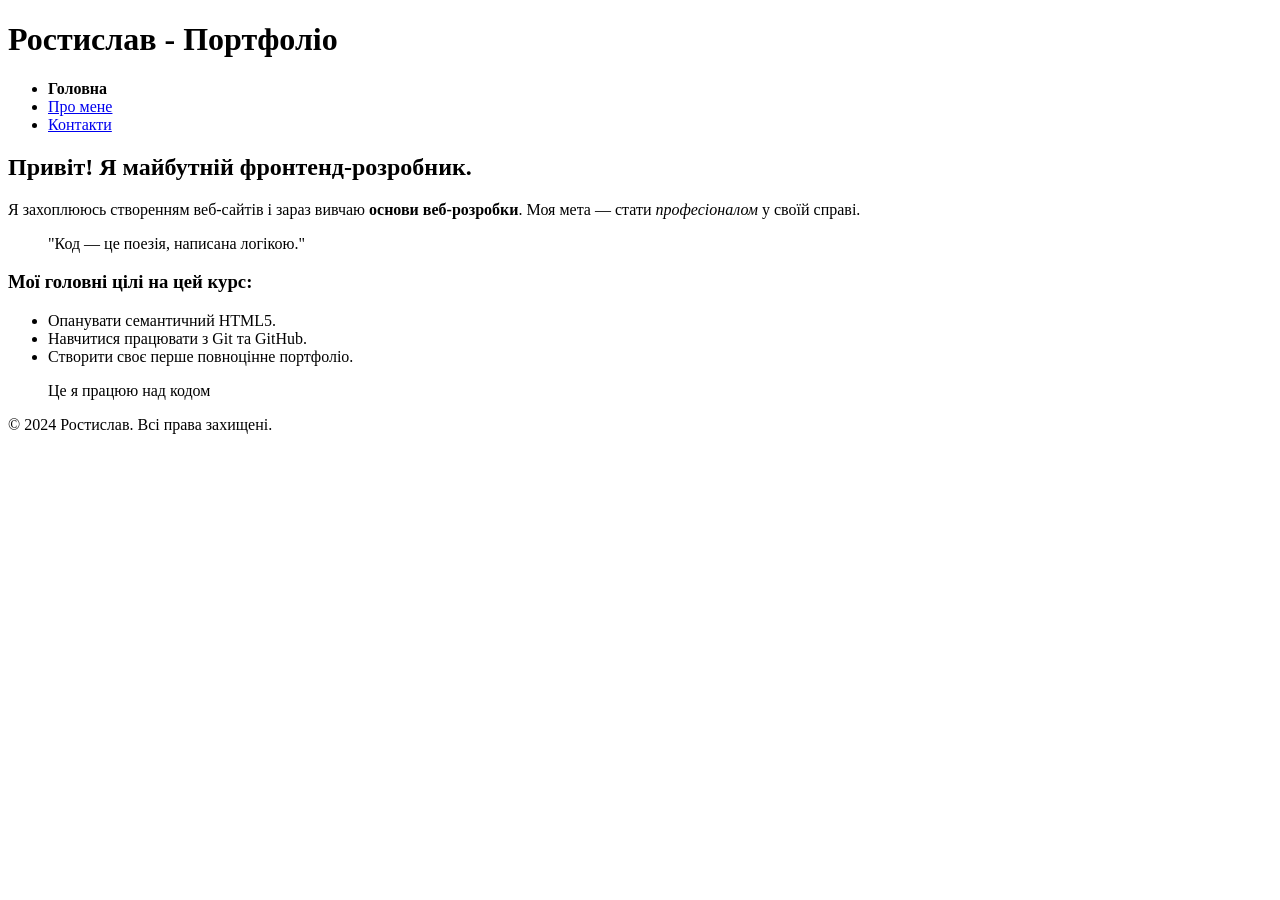
==== index.html @ c4b3e0cd "2 HTML Pages" ====
<!DOCTYPE html>
<html lang="uk">
<head>
    <meta charset="UTF-8">
    <meta name="viewport" content="width=device-width, initial-scale=1.0">
    <meta name="description" content="Моє персональне портфоліо">
    <meta name="author" content="Ростислав">
    <title>Головна | Портфоліо</title>
</head>
<body>

    <header>
        <h1>Ростислав - Портфоліо</h1>
        <nav>
            <ul>
                <li><strong>Головна</strong></li>
                <li><a href="about.html">Про мене</a></li>
                <li><a href="contacts.html">Контакти</a></li>
            </ul>
        </nav>
    </header>

    <main>
        <section>
            <h2>Привіт! Я майбутній фронтенд-розробник.</h2>
            <p>Я захоплююсь створенням веб-сайтів і зараз вивчаю <strong>основи веб-розробки</strong>. Моя мета — стати <em>професіоналом</em> у своїй справі.</p>
            
            <blockquote>
                "Код — це поезія, написана логікою."
            </blockquote>
            
            <h3>Мої головні цілі на цей курс:</h3>
            <ul>
                <li>Опанувати семантичний HTML5.</li>
                <li>Навчитися працювати з Git та GitHub.</li>
                <li>Створити своє перше повноцінне портфоліо.</li>
            </ul>

            <figure>
                <figcaption>Це я працюю над кодом</figcaption>
            </figure>
        </section>
    </main>

    <footer>
        <p>&copy; 2024 Ростислав. Всі права захищені.</p>
    </footer>

</body>
</html>
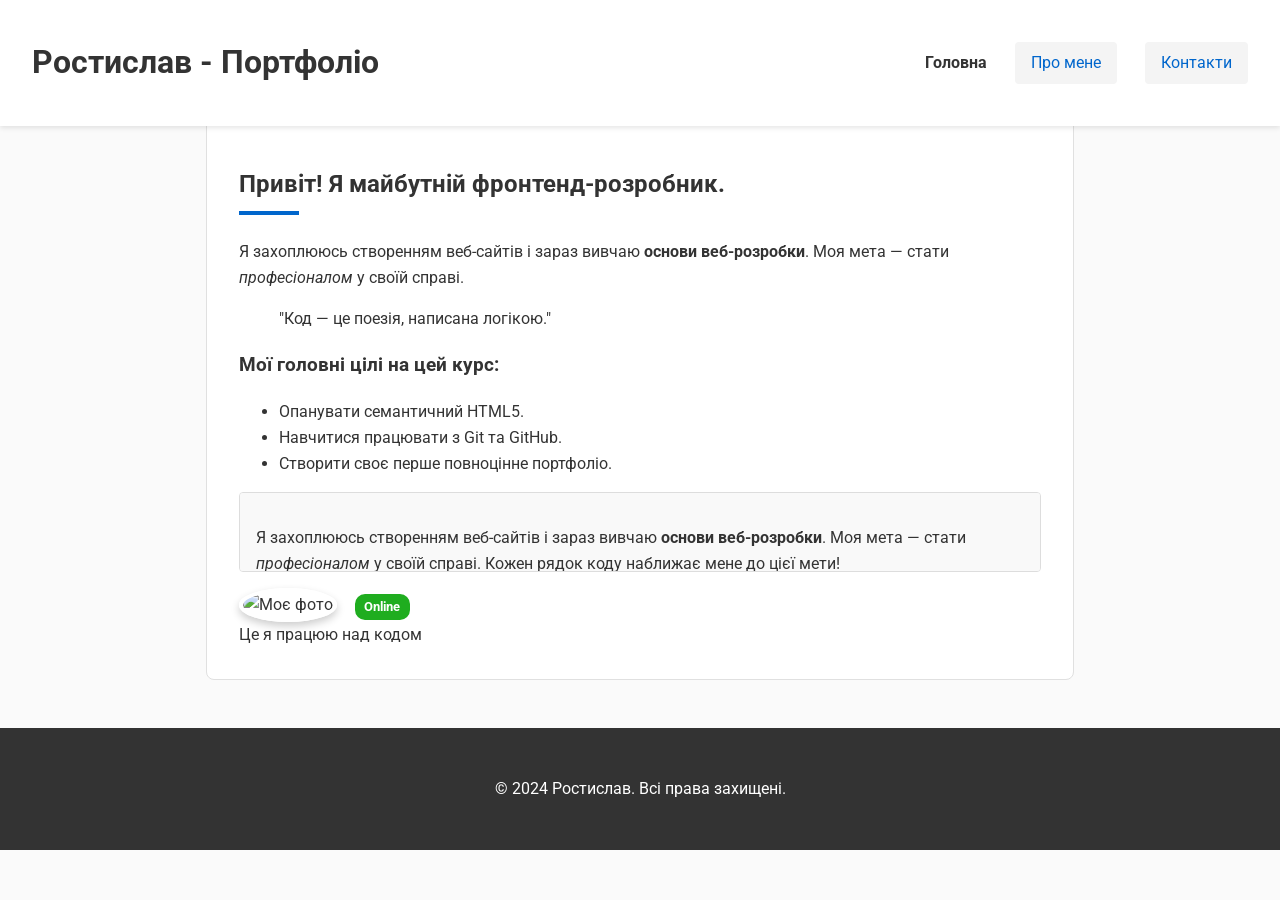
==== commit 063c2f3a: "Added css support for html files , updated figure , added css" ====
--- a/index.html
+++ b/index.html
@@ -6,6 +6,7 @@
     <meta name="description" content="Моє персональне портфоліо">
     <meta name="author" content="Ростислав">
     <title>Головна | Портфоліо</title>
+    <link rel="stylesheet" href="styles.css">
 </head>
 <body>
 
@@ -36,7 +37,15 @@
                 <li>Створити своє перше повноцінне портфоліо.</li>
             </ul>
 
-            <figure>
+            <div class="scroll-box">
+                <p>Я захоплююсь створенням веб-сайтів і зараз вивчаю <strong>основи веб-розробки</strong>. Моя мета — стати <em>професіоналом</em> у своїй справі. Кожен рядок коду наближає мене до цієї мети!</p>
+            </div>
+
+            <!-- Parent container for position: relative -->
+            <figure class="profile-figure">
+                <img src="images/photo.jpg" alt="Моє фото" width="200">
+                <!-- Child element for position: absolute -->
+                <span class="status-badge">Online</span>
                 <figcaption>Це я працюю над кодом</figcaption>
             </figure>
         </section>
--- a/styles.css
+++ b/styles.css
@@ -0,0 +1,207 @@
+@import url('https://fonts.googleapis.com/css2?family=Roboto:wght@400;700&display=swap');
+
+*,
+*::before,
+*::after {
+    box-sizing: border-box;
+}
+
+body {
+    margin: 0;
+    padding: 0;
+    font-family: 'Roboto', Arial, sans-serif;
+    font-size: 1rem;
+    line-height: 1.6;
+    background-color: hsl(0, 0%, 98%);
+    color: #333333;
+    padding-top: 80px;
+}
+
+a:link { color: rgb(0, 102, 204); text-decoration: none; } /* Використання RGB */
+a:visited { color: rgb(85, 26, 139); }
+a:hover { color: rgb(0, 51, 153); text-decoration: underline; }
+a:active { color: rgb(255, 0, 0); }
+a:focus { outline: 2px dashed rgb(0, 102, 204); outline-offset: 2px; }
+
+header {
+    position: fixed;
+    top: 0;
+    left: 0;
+    width: 100%;
+    background-color: #ffffff;
+    box-shadow: 0 2px 5px rgba(0,0,0,0.1);
+    z-index: 1000;
+    padding: 1rem 2rem;
+    display: flex;
+    justify-content: space-between;
+    align-items: center;
+}
+
+nav > ul {
+    list-style: none;
+    margin: 0;
+    padding: 0;
+}
+
+nav ul li {
+    display: inline-block;
+    margin-left: 1.5rem;
+}
+
+nav ul li a {
+    display: inline-block;
+    padding: 0.5rem 1rem;
+    background-color: #f4f4f4;
+    border-radius: 4px;
+    color: #333333;
+}
+
+nav ul li a:hover {
+    background-color: rgb(0, 102, 204);
+    color: #ffffff;
+    text-decoration: none;
+}
+
+main {
+    max-width: 900px;
+    margin: 2rem auto;
+    padding: 0 1rem;
+}
+
+section {
+    background-color: #ffffff;
+    padding: 2rem;
+    margin-bottom: 2rem;
+    border-radius: 8px; /* Border-radius */
+    border: 1px solid #e0e0e0;
+}
+
+section h2 {
+    position: relative;
+    margin-bottom: 1.5rem;
+}
+
+section h2::after {
+    content: "";
+    display: block;
+    width: 60px;
+    height: 4px;
+    background-color: rgb(0, 102, 204);
+    margin-top: 0.5rem;
+}
+
+.profile-figure {
+    position: relative; 
+    display: inline-block;
+    margin: 0;
+}
+
+.profile-figure img {
+    border-radius: 50%;
+    border: 4px solid #ffffff;
+    box-shadow: 0 4px 8px rgba(0,0,0,0.2);
+}
+
+.status-badge {
+    position: absolute;
+    bottom: 25px;
+    right: 10px;
+    background-color: hsl(120, 70%, 40%);
+    color: white;
+    padding: 0.2rem 0.6rem;
+    border-radius: 12px;
+    font-size: 0.8rem;
+    font-weight: bold;
+    border: 2px solid white;
+}
+
+.scroll-box {
+    max-height: 80px;
+    overflow: auto;
+    background-color: #f9f9f9;
+    padding: 1rem;
+    border: 1px solid #ddd;
+    border-radius: 4px;
+    margin-bottom: 1rem;
+}
+
+table {
+    width: 100%;
+    border-collapse: collapse; /* Рамки таблиці */
+    margin-bottom: 1.5rem;
+}
+
+th, td {
+    border: 1px solid #cccccc;
+    padding: 1rem;
+}
+
+th {
+    background-color: rgb(0, 102, 204);
+    color: #ffffff;
+    font-weight: bold;
+}
+
+tr:nth-child(even) {
+    background-color: hsl(0, 0%, 96%);
+}
+
+tr:hover {
+    background-color: #eaf4ff;
+}
+
+fieldset {
+    border: 1px solid #cccccc;
+    border-radius: 8px;
+    padding: 1.5rem;
+    margin-bottom: 1.5rem;
+}
+
+legend {
+    font-weight: bold;
+    color: rgb(0, 102, 204);
+    padding: 0 0.5rem;
+}
+
+input[type="text"],
+input[type="email"],
+select,
+textarea {
+    width: 100%;
+    padding: 0.75rem;
+    margin-bottom: 1rem;
+    border: 1px solid #cccccc;
+    border-radius: 4px;
+    font-family: inherit;
+}
+
+input[type="text"]:focus,
+input[type="email"]:focus,
+select:focus,
+textarea:focus {
+    outline: none;
+    border-color: rgb(0, 102, 204);
+    box-shadow: 0 0 5px rgba(0, 102, 204, 0.4);
+}
+
+button[type="submit"] {
+    background-color: rgb(0, 102, 204);
+    color: #ffffff;
+    padding: 0.75rem 2rem;
+    border: none;
+    border-radius: 4px;
+    font-size: 1rem;
+    cursor: pointer;
+}
+
+button[type="submit"]:hover {
+    background-color: rgb(0, 51, 153);
+}
+
+footer {
+    text-align: center;
+    padding: 2rem;
+    background-color: #333333;
+    color: #ffffff;
+    margin-top: 3rem;
+}
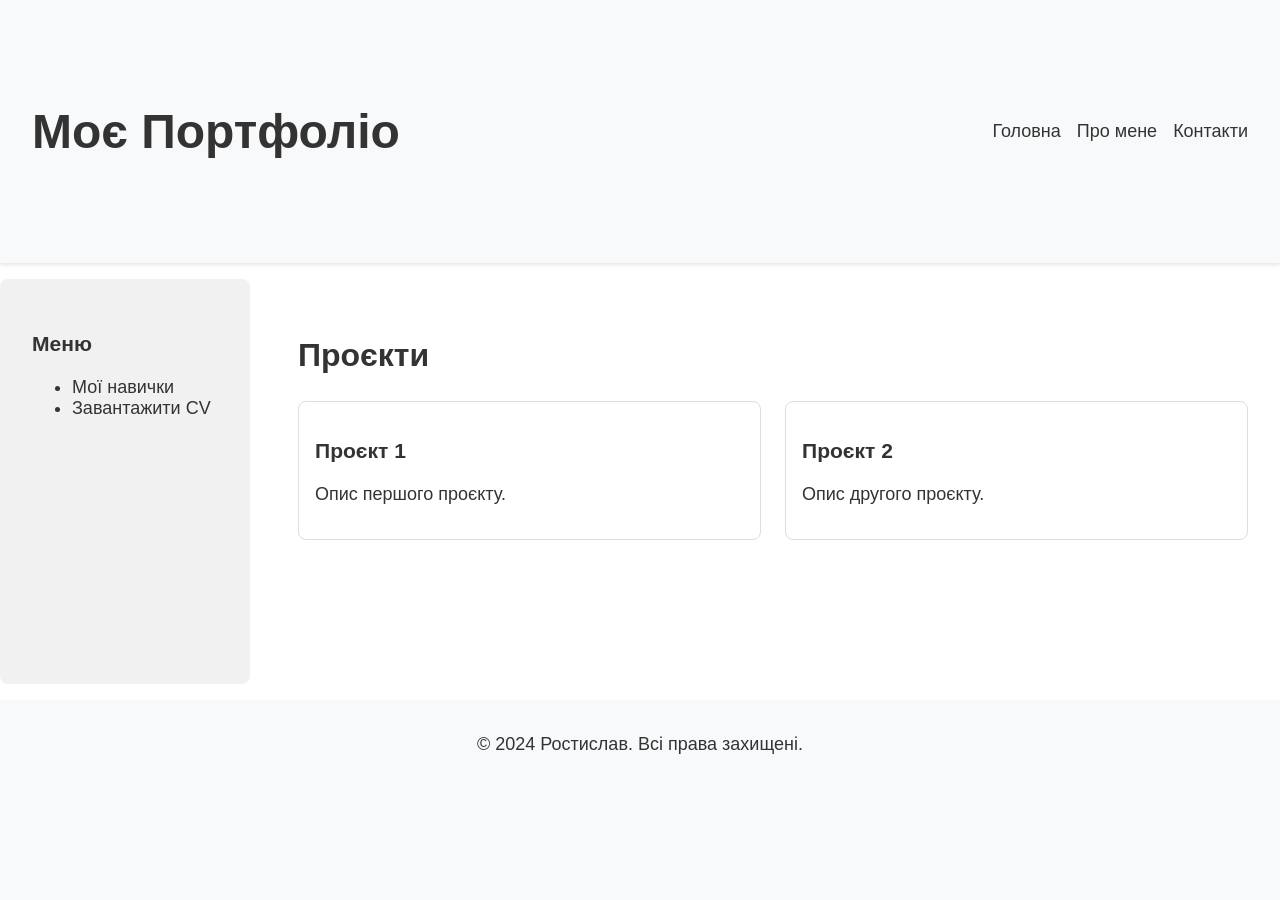
==== commit 6468cd83: "Updated index , contacts , about , styles to use grid and hamburger menu" ====
--- a/index.html
+++ b/index.html
@@ -3,57 +3,55 @@
 <head>
     <meta charset="UTF-8">
     <meta name="viewport" content="width=device-width, initial-scale=1.0">
-    <meta name="description" content="Моє персональне портфоліо">
-    <meta name="author" content="Ростислав">
     <title>Головна | Портфоліо</title>
     <link rel="stylesheet" href="styles.css">
 </head>
 <body>
+    <div class="page">
+        <header>
+            <h1>Моє Портфоліо</h1>
+            <nav class="nav">
+                <input type="checkbox" id="menu-toggle" class="menu-toggle">
+                <label for="menu-toggle" class="hamburger">
+                    <span></span>
+                    <span></span>
+                    <span></span>
+                </label>
+                <ul class="nav-list">
+                    <li><a href="index.html" class="nav-link">Головна</a></li>
+                    <li><a href="about.html" class="nav-link">Про мене</a></li>
+                    <li><a href="contacts.html" class="nav-link">Контакти</a></li>
+                </ul>
+            </nav>
+        </header>
 
-    <header>
-        <h1>Ростислав - Портфоліо</h1>
-        <nav>
+        <aside class="sidebar">
+            <h3>Меню</h3>
             <ul>
-                <li><strong>Головна</strong></li>
-                <li><a href="about.html">Про мене</a></li>
-                <li><a href="contacts.html">Контакти</a></li>
+                <li><a href="#" class="nav-link">Мої навички</a></li>
+                <li><a href="#" class="nav-link">Завантажити CV</a></li>
             </ul>
-        </nav>
-    </header>
+        </aside>
 
-    <main>
-        <section>
-            <h2>Привіт! Я майбутній фронтенд-розробник.</h2>
-            <p>Я захоплююсь створенням веб-сайтів і зараз вивчаю <strong>основи веб-розробки</strong>. Моя мета — стати <em>професіоналом</em> у своїй справі.</p>
-            
-            <blockquote>
-                "Код — це поезія, написана логікою."
-            </blockquote>
-            
-            <h3>Мої головні цілі на цей курс:</h3>
-            <ul>
-                <li>Опанувати семантичний HTML5.</li>
-                <li>Навчитися працювати з Git та GitHub.</li>
-                <li>Створити своє перше повноцінне портфоліо.</li>
-            </ul>
+        <main class="content">
+            <section class="section">
+                <h2>Проєкти</h2>
+                <div class="projects-grid">
+                    <div class="card">
+                        <h3>Проєкт 1</h3>
+                        <p>Опис першого проєкту.</p>
+                    </div>
+                    <div class="card">
+                        <h3>Проєкт 2</h3>
+                        <p>Опис другого проєкту.</p>
+                    </div>
+                </div>
+            </section>
+        </main>
 
-            <div class="scroll-box">
-                <p>Я захоплююсь створенням веб-сайтів і зараз вивчаю <strong>основи веб-розробки</strong>. Моя мета — стати <em>професіоналом</em> у своїй справі. Кожен рядок коду наближає мене до цієї мети!</p>
-            </div>
-
-            <!-- Parent container for position: relative -->
-            <figure class="profile-figure">
-                <img src="images/photo.jpg" alt="Моє фото" width="200">
-                <!-- Child element for position: absolute -->
-                <span class="status-badge">Online</span>
-                <figcaption>Це я працюю над кодом</figcaption>
-            </figure>
-        </section>
-    </main>
-
-    <footer>
-        <p>&copy; 2024 Ростислав. Всі права захищені.</p>
-    </footer>
-
+        <footer>
+            <p>&copy; 2024 Ростислав. Всі права захищені.</p>
+        </footer>
+    </div>
 </body>
 </html>
--- a/styles.css
+++ b/styles.css
@@ -1,207 +1,192 @@
-@import url('https://fonts.googleapis.com/css2?family=Roboto:wght@400;700&display=swap');
+:root {
+    --color-primary: #3498db;
+    --color-secondary: #2ecc71;
+    --color-bg: #ffffff;
+    --color-text: #333333;
+    --font-main: 'Segoe UI', Tahoma, Geneva, Verdana, sans-serif;
+    --spacing-sm: 0.5rem;
+    --spacing-md: 1rem;
+    --spacing-lg: 2rem;
+    --border-radius: 8px;
+    --transition-speed: 0.3s;
+}
 
-*,
-*::before,
-*::after {
+*, *::before, *::after {
     box-sizing: border-box;
 }
 
 body {
     margin: 0;
     padding: 0;
-    font-family: 'Roboto', Arial, sans-serif;
-    font-size: 1rem;
-    line-height: 1.6;
-    background-color: hsl(0, 0%, 98%);
-    color: #333333;
-    padding-top: 80px;
+    font-family: var(--font-main);
+    color: var(--color-text);
+    background-color: var(--color-bg);
+    font-size: clamp(0.95rem, 1.5vw, 1.125rem);
 }
 
-a:link { color: rgb(0, 102, 204); text-decoration: none; } /* Використання RGB */
-a:visited { color: rgb(85, 26, 139); }
-a:hover { color: rgb(0, 51, 153); text-decoration: underline; }
-a:active { color: rgb(255, 0, 0); }
-a:focus { outline: 2px dashed rgb(0, 102, 204); outline-offset: 2px; }
+h1 {
+    font-size: clamp(1.75rem, 4vw, 3rem);
+}
+
+h2 {
+    font-size: clamp(1.25rem, 3vw, 2rem);
+}
+
+img {
+    max-width: 100%;
+    height: auto;
+    display: block;
+}
+
+.page {
+    display: grid;
+    grid-template-areas:
+        "header"
+        "content"
+        "sidebar"
+        "footer";
+    grid-template-columns: 1fr;
+    gap: var(--spacing-md);
+    min-height: 100vh;
+}
 
 header {
-    position: fixed;
-    top: 0;
-    left: 0;
-    width: 100%;
-    background-color: #ffffff;
-    box-shadow: 0 2px 5px rgba(0,0,0,0.1);
-    z-index: 1000;
-    padding: 1rem 2rem;
+    grid-area: header;
     display: flex;
     justify-content: space-between;
     align-items: center;
+    padding: var(--spacing-md) var(--spacing-lg);
+    background-color: #f8f9fa;
+    box-shadow: 0 2px 4px rgba(0,0,0,0.1);
 }
 
-nav > ul {
-    list-style: none;
-    margin: 0;
-    padding: 0;
+.sidebar {
+    grid-area: sidebar;
+    padding: var(--spacing-lg);
+    background-color: #f1f1f1;
+    border-radius: var(--border-radius);
 }
 
-nav ul li {
-    display: inline-block;
-    margin-left: 1.5rem;
+.content {
+    grid-area: content;
+    padding: var(--spacing-lg);
 }
 
-nav ul li a {
-    display: inline-block;
-    padding: 0.5rem 1rem;
-    background-color: #f4f4f4;
-    border-radius: 4px;
-    color: #333333;
+footer {
+    grid-area: footer;
+    padding: var(--spacing-md);
+    text-align: center;
+    background-color: #f8f9fa;
 }
 
-nav ul li a:hover {
-    background-color: rgb(0, 102, 204);
-    color: #ffffff;
-    text-decoration: none;
+.menu-toggle {
+    display: none;
 }
 
-main {
-    max-width: 900px;
-    margin: 2rem auto;
-    padding: 0 1rem;
+.hamburger {
+    display: flex;
+    flex-direction: column;
+    gap: 5px;
+    cursor: pointer;
 }
 
-section {
-    background-color: #ffffff;
-    padding: 2rem;
-    margin-bottom: 2rem;
-    border-radius: 8px; /* Border-radius */
-    border: 1px solid #e0e0e0;
+.hamburger span {
+    width: 30px;
+    height: 3px;
+    background-color: var(--color-text);
+    transition: all var(--transition-speed) ease;
 }
 
-section h2 {
-    position: relative;
-    margin-bottom: 1.5rem;
-}
-
-section h2::after {
-    content: "";
-    display: block;
-    width: 60px;
-    height: 4px;
-    background-color: rgb(0, 102, 204);
-    margin-top: 0.5rem;
-}
-
-.profile-figure {
-    position: relative; 
-    display: inline-block;
+.nav-list {
+    display: none;
+    flex-direction: column;
+    gap: var(--spacing-md);
+    list-style: none;
+    padding: 0;
     margin: 0;
 }
 
-.profile-figure img {
-    border-radius: 50%;
-    border: 4px solid #ffffff;
-    box-shadow: 0 4px 8px rgba(0,0,0,0.2);
+.menu-toggle:checked ~ .nav-list {
+    display: flex;
 }
 
-.status-badge {
-    position: absolute;
-    bottom: 25px;
-    right: 10px;
-    background-color: hsl(120, 70%, 40%);
-    color: white;
-    padding: 0.2rem 0.6rem;
-    border-radius: 12px;
-    font-size: 0.8rem;
-    font-weight: bold;
-    border: 2px solid white;
+.nav-link {
+    color: var(--color-text);
+    text-decoration: none;
+    border-bottom: 2px solid transparent;
+    transition: color var(--transition-speed) ease, border-color var(--transition-speed) ease;
 }
 
-.scroll-box {
-    max-height: 80px;
-    overflow: auto;
-    background-color: #f9f9f9;
-    padding: 1rem;
-    border: 1px solid #ddd;
-    border-radius: 4px;
-    margin-bottom: 1rem;
+.nav-link:hover {
+    color: var(--color-primary);
+    border-bottom-color: var(--color-primary);
 }
 
-table {
-    width: 100%;
-    border-collapse: collapse; /* Рамки таблиці */
-    margin-bottom: 1.5rem;
+.projects-grid {
+    display: grid;
+    grid-template-columns: repeat(auto-fit, minmax(280px, 1fr));
+    gap: 1.5rem;
 }
 
-th, td {
-    border: 1px solid #cccccc;
-    padding: 1rem;
+.card {
+    padding: var(--spacing-md);
+    border: 1px solid #ddd;
+    border-radius: var(--border-radius);
+    transition: transform var(--transition-speed) ease, box-shadow var(--transition-speed) ease;
 }
 
-th {
-    background-color: rgb(0, 102, 204);
-    color: #ffffff;
-    font-weight: bold;
+.card:hover {
+    transform: translateY(-4px);
+    box-shadow: 0 8px 24px rgba(0, 0, 0, 0.15);
 }
 
-tr:nth-child(even) {
-    background-color: hsl(0, 0%, 96%);
+button[type="submit"], .button {
+    background-color: var(--color-primary);
+    color: var(--color-bg);
+    padding: 0.75rem 2rem;
+    border: none;
+    border-radius: var(--border-radius);
+    cursor: pointer;
+    transition: background-color var(--transition-speed) ease, box-shadow var(--transition-speed) ease;
 }
 
-tr:hover {
-    background-color: #eaf4ff;
+button[type="submit"]:hover, .button:hover {
+    background-color: var(--color-secondary);
+    box-shadow: 0 4px 12px rgba(0, 0, 0, 0.2);
 }
 
-fieldset {
-    border: 1px solid #cccccc;
-    border-radius: 8px;
-    padding: 1.5rem;
-    margin-bottom: 1.5rem;
+@keyframes fadeIn {
+    from {
+        opacity: 0;
+        transform: translateY(20px);
+    }
+    to {
+        opacity: 1;
+        transform: translateY(0);
+    }
 }
 
-legend {
-    font-weight: bold;
-    color: rgb(0, 102, 204);
-    padding: 0 0.5rem;
+.section {
+    animation: fadeIn 0.6s ease forwards;
 }
 
-input[type="text"],
-input[type="email"],
-select,
-textarea {
-    width: 100%;
-    padding: 0.75rem;
-    margin-bottom: 1rem;
-    border: 1px solid #cccccc;
-    border-radius: 4px;
-    font-family: inherit;
+@media (min-width: 768px) {
+    .hamburger {
+        display: none;
+    }
+    
+    .nav-list {
+        display: flex;
+        flex-direction: row;
+    }
 }
 
-input[type="text"]:focus,
-input[type="email"]:focus,
-select:focus,
-textarea:focus {
-    outline: none;
-    border-color: rgb(0, 102, 204);
-    box-shadow: 0 0 5px rgba(0, 102, 204, 0.4);
-}
-
-button[type="submit"] {
-    background-color: rgb(0, 102, 204);
-    color: #ffffff;
-    padding: 0.75rem 2rem;
-    border: none;
-    border-radius: 4px;
-    font-size: 1rem;
-    cursor: pointer;
-}
-
-button[type="submit"]:hover {
-    background-color: rgb(0, 51, 153);
-}
-
-footer {
-    text-align: center;
-    padding: 2rem;
-    background-color: #333333;
-    color: #ffffff;
-    margin-top: 3rem;
+@media (min-width: 1024px) {
+    .page {
+        grid-template-areas:
+            "header header"
+            "sidebar content"
+            "footer footer";
+        grid-template-columns: 250px 1fr;
+    }
 }
